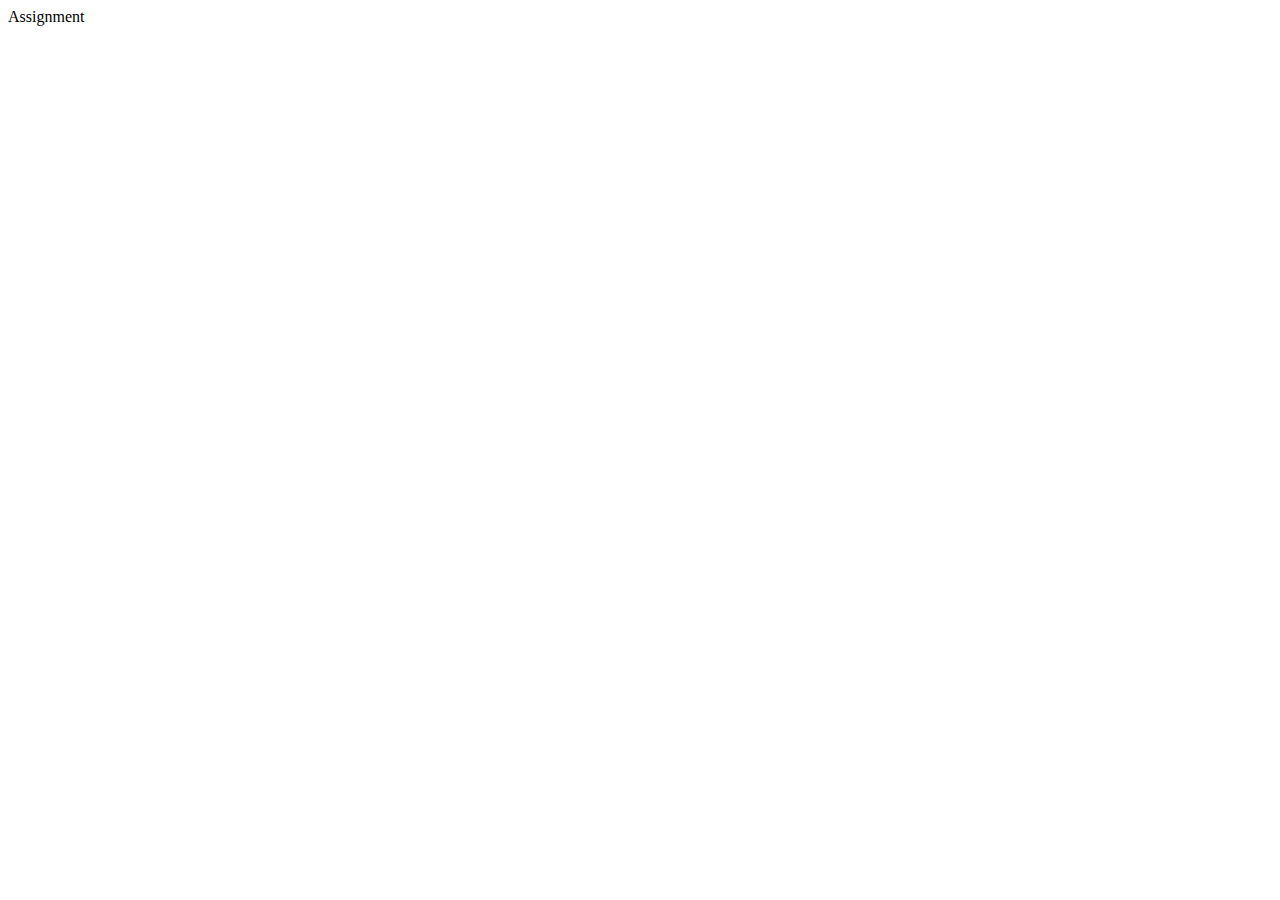
==== index.html @ 6436d938 "Initial commit" ====
<!DOCTYPE html>
<html lang="en-US">
<head>

    <meta charset="utf-8">
    <meta http-equiv="X-UA-Compatible" content="IE=edge">
    <meta name="viewport" content="width=device-width, initial-scale=1">

	<meta name="author" content="pragaas" />
	<title>Assignment - CES</title>

    <base target="_blank"/>

    <link rel="shortcut icon" href="/favicon.ico">
    <link rel="stylesheet" media="all" href="css/custom.css">

    <script src="//connect.soundcloud.com/sdk.js"></script>
</head>
<body class="ng-cloak" ng-app="spotApp" ng-controller="MainCtrl as main">
    
    
    {{main.test}}

    <script type="text/javascript" src="js/jquery-3.1.1.min.js"></script>
    <script type="text/javascript" src="js/angular.min.js"></script>
    <script type="text/javascript" src="js/controllers/skillsCtrl.js"></script>
    <script type="text/javascript" src="js/app.js"></script>
</body>
</html>
---- css/custom.css ----
/*[ng\:cloak], [ng-cloak], [data-ng-cloak], [x-ng-cloak], .ng-cloak, .x-ng-cloak {
  display: none !important;
}*/


html {
    height: 100%;
    width: 100%;
    cursor: default;
    overflow: none;
}
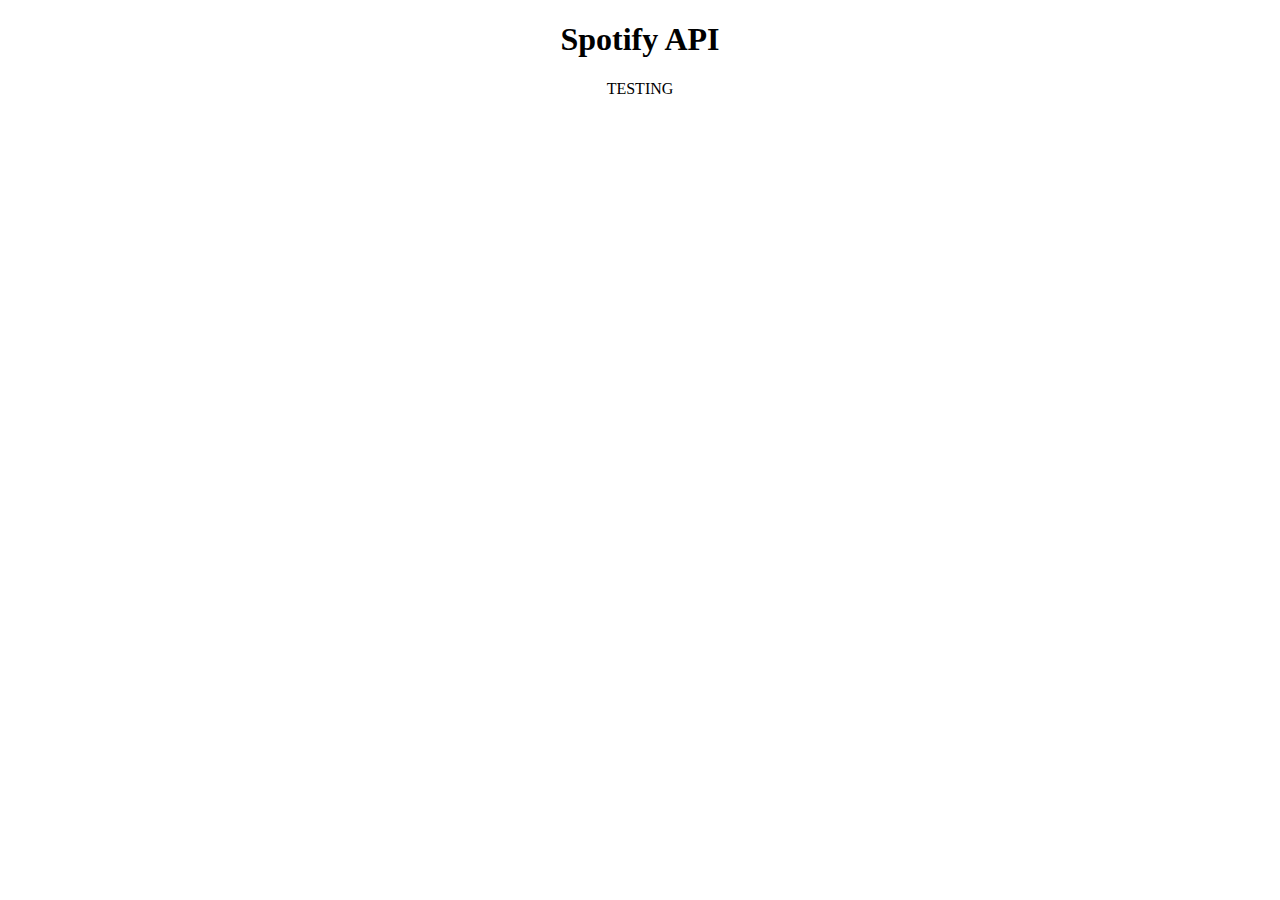
==== commit c782b09a: "integrated routing base" ====
--- a/index.html
+++ b/index.html
@@ -18,12 +18,17 @@
 </head>
 <body class="ng-cloak" ng-app="spotApp" ng-controller="MainCtrl as main">
     
+    <div class="container">
+        <h1>{{main.heading}}</h1>
+        <ng-view>
+        
+        </ng-view>
+    </div>
     
-    {{main.test}}
-
     <script type="text/javascript" src="js/jquery-3.1.1.min.js"></script>
     <script type="text/javascript" src="js/angular.min.js"></script>
-    <script type="text/javascript" src="js/controllers/skillsCtrl.js"></script>
+    <script type="text/javascript" src="js/controllers/mainCtrl.js"></script>
+    <script type="text/javascript" src="js/angular-route.js"></script>
     <script type="text/javascript" src="js/app.js"></script>
 </body>
 </html>--- a/css/custom.css
+++ b/css/custom.css
@@ -9,4 +9,8 @@
     cursor: default;
     overflow: none;
 }
-        +
+.container {
+    
+    text-align: center;
+}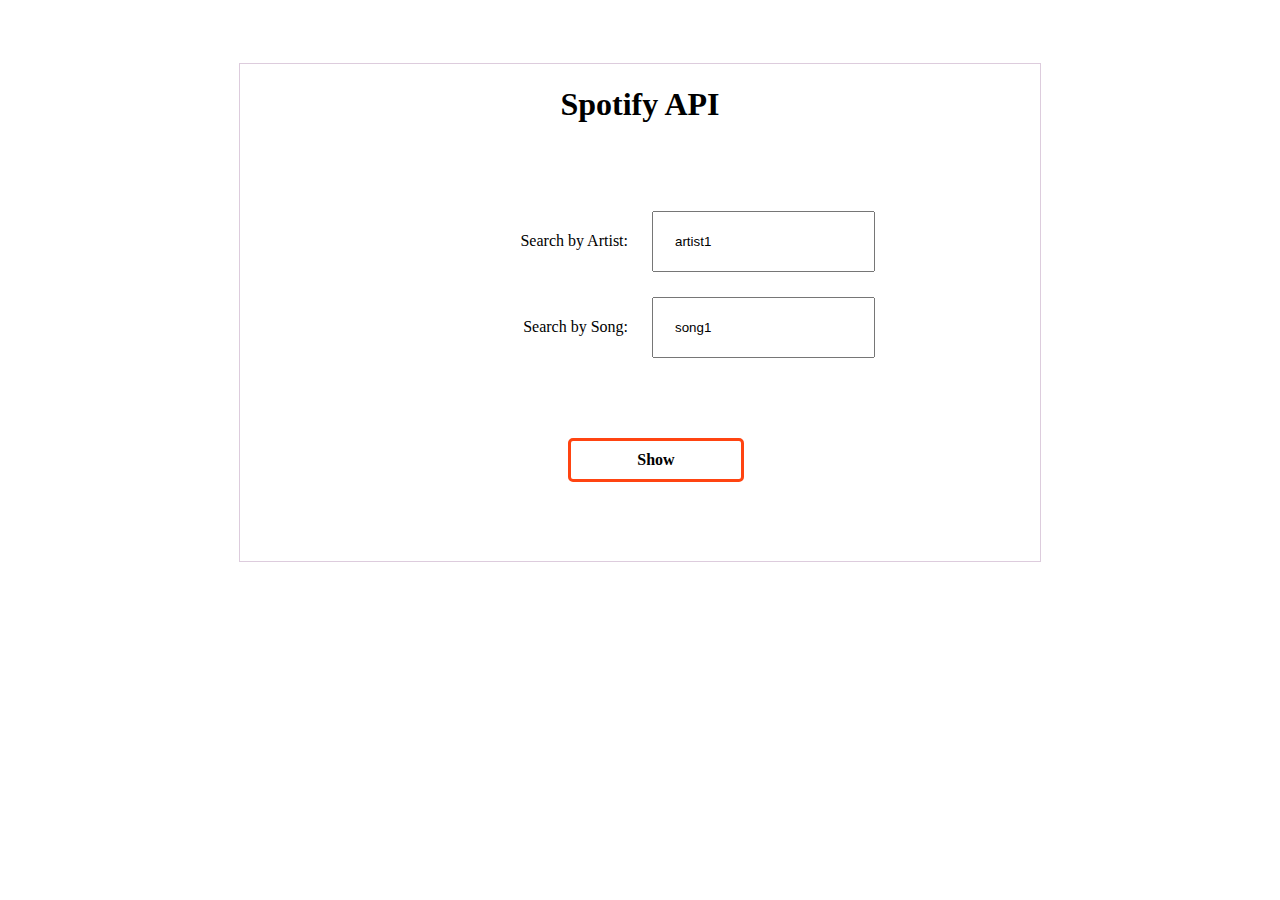
==== commit c213dbbe: "homwpage alignment" ====
--- a/index.html
+++ b/index.html
@@ -18,11 +18,9 @@
 </head>
 <body class="ng-cloak" ng-app="spotApp" ng-controller="MainCtrl as main">
     
-    <div class="container">
-        <h1>{{main.heading}}</h1>
-        <ng-view>
-        
-        </ng-view>
+    <div id="divContainer">
+        <div id="divHeader"><h1>{{main.heading}}</h1></div>
+        <div id="divBody" ng-view></div>
     </div>
     
     <script type="text/javascript" src="js/jquery-3.1.1.min.js"></script>
--- a/css/custom.css
+++ b/css/custom.css
@@ -10,7 +10,49 @@
     overflow: none;
 }
 
-.container {
-    
+#divContainer {
+    max-width: 800px;
+    min-height: 450px;
+    margin: 5% auto;
     text-align: center;
-}+    border: 1px solid #DCD;
+}
+#divHeader {
+    min-height: 100px;
+}
+#divBody {
+    min-height: 350px;
+}
+
+
+.row {
+    margin: 25px;
+
+}
+.textBox {
+    padding: 21px;
+}
+.linkButton {
+    display: block;
+    width: 150px;
+    margin: 10% 41% 0;
+    padding: 10px;
+    border-radius: 5px;
+    color: #000;
+    font-weight: bolder;
+    text-decoration: none;
+    border: 3px solid #F41;
+}
+.equalHalf {
+    width: 46%;
+    display: inline-block;
+}
+.alignLeft {
+    text-align: left;
+    padding-left: 10px;
+}
+.alignRight {
+    text-align: right;
+    padding-right: 10px;
+}
+
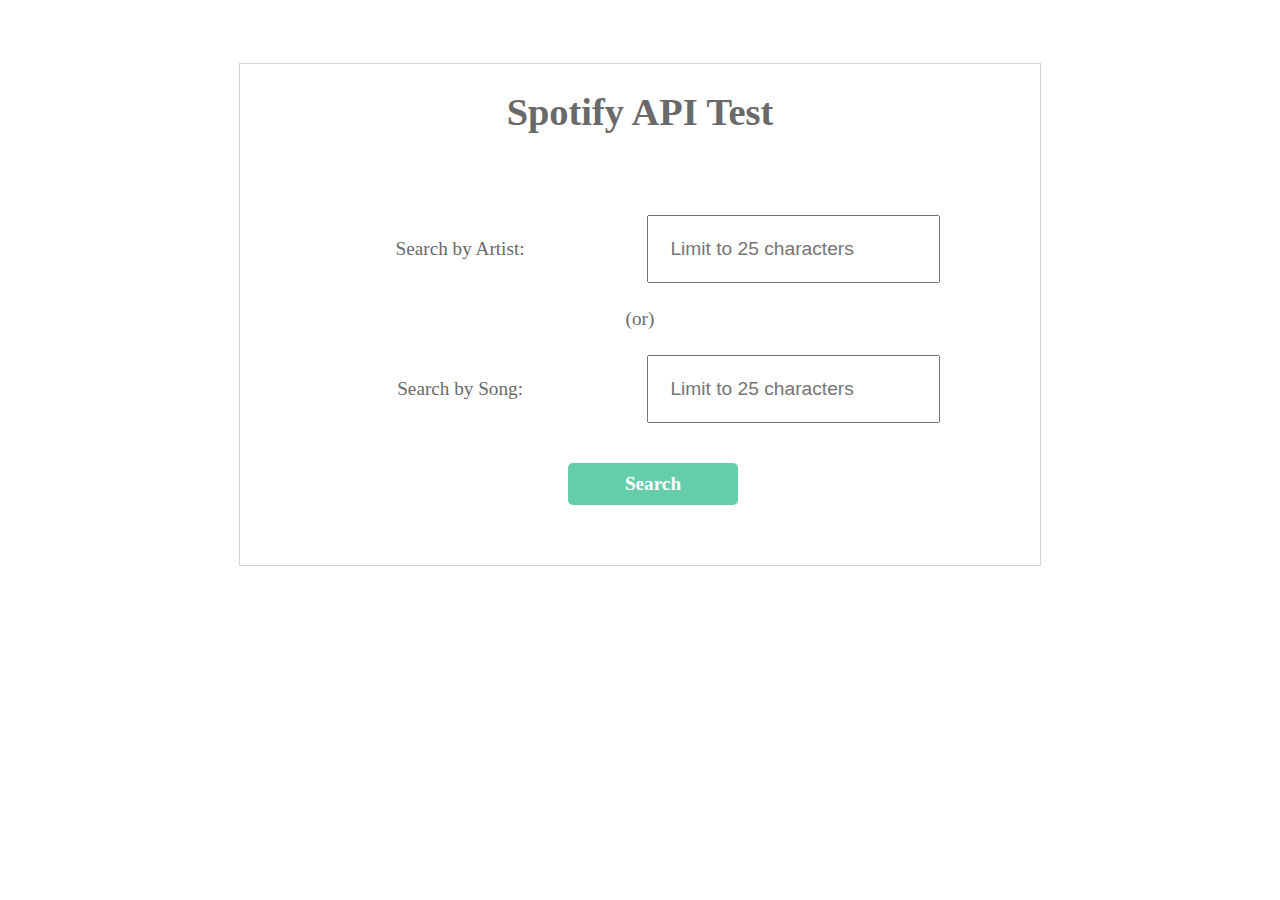
==== commit 4689c2fb: "css changes" ====
--- a/index.html
+++ b/index.html
@@ -17,9 +17,9 @@
     <script src="//connect.soundcloud.com/sdk.js"></script>
 </head>
 <body class="ng-cloak" ng-app="spotApp" ng-controller="MainCtrl as main">
-    
+    <div class="loader"></div>
     <div id="divContainer">
-        <div id="divHeader"><h1>{{main.heading}}</h1></div>
+        <div id="divHeader"><h1 class="unselectable">{{main.heading}}</h1></div>
         <div id="divBody" ng-view></div>
     </div>
     
--- a/css/custom.css
+++ b/css/custom.css
@@ -1,21 +1,23 @@
-/*[ng\:cloak], [ng-cloak], [data-ng-cloak], [x-ng-cloak], .ng-cloak, .x-ng-cloak {
+[ng\:cloak], [ng-cloak], [data-ng-cloak], [x-ng-cloak], .ng-cloak, .x-ng-cloak {
   display: none !important;
-}*/
+}
 
-
+/* INDEX */
 html {
     height: 100%;
     width: 100%;
     cursor: default;
     overflow: none;
+    color: #696969;
 }
-
 #divContainer {
     max-width: 800px;
+    min-width: 650px;
     min-height: 450px;
     margin: 5% auto;
     text-align: center;
     border: 1px solid #DCD;
+    font-size: 1.2em;
 }
 #divHeader {
     min-height: 100px;
@@ -23,25 +25,46 @@
 #divBody {
     min-height: 350px;
 }
+.loader {
+    position:fixed;
+    left:0;
+    top:0;
+    width:100%;
+    height:100%;
+    z-index:993;
+    background:url(../data/loader.gif) 50% 50% no-repeat #f9f9f9;
+}
+.unselectable {
+    -webkit-user-select: none;
+    -moz-user-select: -moz-none;
+    -ms-user-select: none;
+    user-select: none;
+}
 
-
+/* HOME */
 .row {
     margin: 25px;
 
 }
 .textBox {
     padding: 21px;
+    font-size: 1em;
+}
+.linkButton:hover {
+    background: none;
+    color: #008B8B;
+    border: 2px solid #66CDAA;
 }
 .linkButton {
     display: block;
     width: 150px;
-    margin: 10% 41% 0;
+    margin: 5% 41% 0;
     padding: 10px;
     border-radius: 5px;
-    color: #000;
+    background-color: #66CDAA;
+    color: #FFF;
     font-weight: bolder;
-    text-decoration: none;
-    border: 3px solid #F41;
+    text-decoration: none;   
 }
 .equalHalf {
     width: 46%;
@@ -55,4 +78,12 @@
     text-align: right;
     padding-right: 10px;
 }
-
+.disabled{
+    background-color: #DCDCDC;
+}
+.disabled:hover{
+    background-color: #DCDCDC;
+    color: #FFF;
+    border: none;
+    cursor: default;
+}
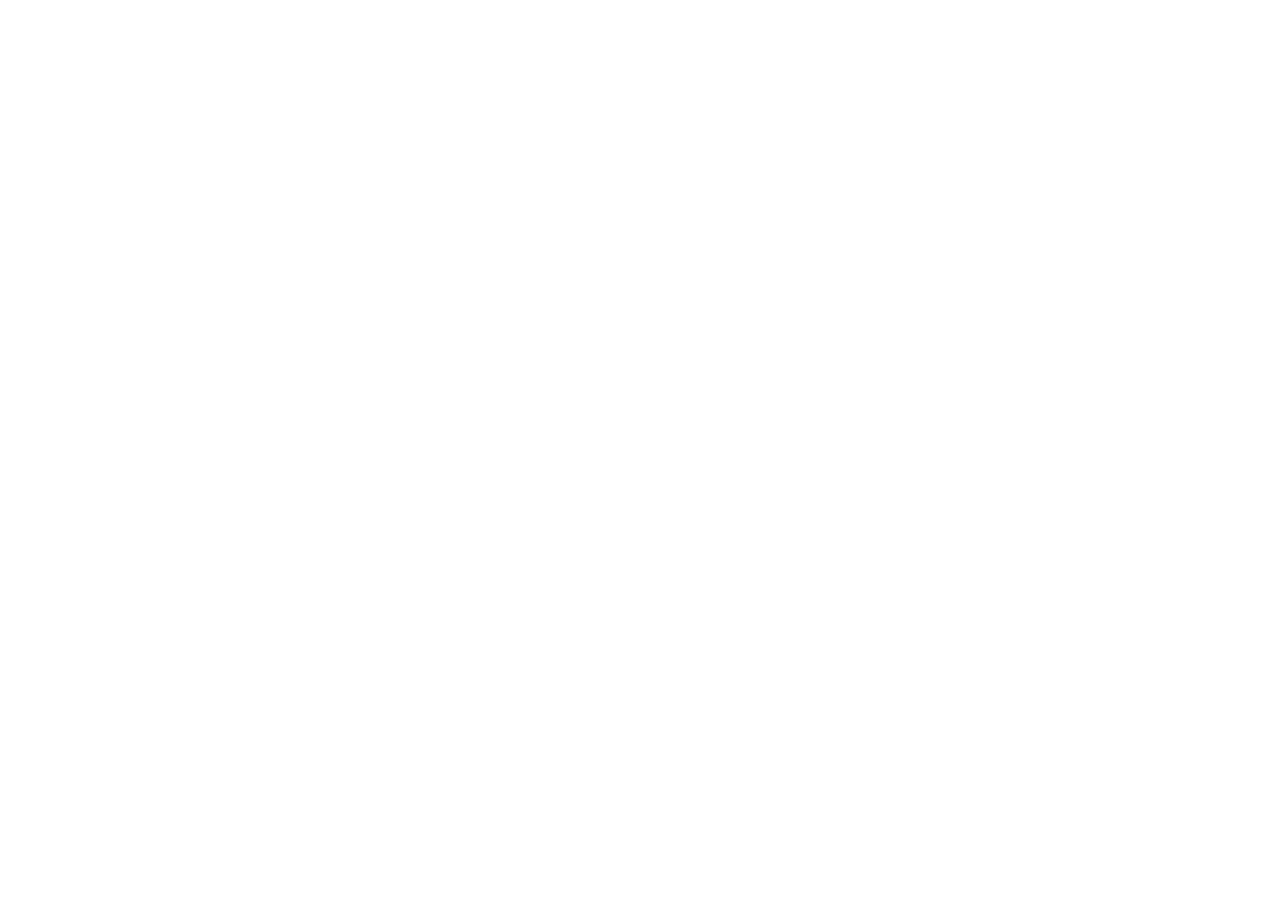
==== commit f103c8e9: "style guide correction" ====
--- a/index.html
+++ b/index.html
@@ -14,19 +14,32 @@
     <link rel="shortcut icon" href="/favicon.ico">
     <link rel="stylesheet" media="all" href="css/custom.css">
 
-    <script src="//connect.soundcloud.com/sdk.js"></script>
+    <!--<script src="//connect.soundcloud.com/sdk.js"></script>-->
 </head>
 <body class="ng-cloak" ng-app="spotApp" ng-controller="MainCtrl as main">
     <div class="loader"></div>
+    <span class="toast"></span>
+
     <div id="divContainer">
         <div id="divHeader"><h1 class="unselectable">{{main.heading}}</h1></div>
         <div id="divBody" ng-view></div>
     </div>
     
-    <script type="text/javascript" src="js/jquery-3.1.1.min.js"></script>
-    <script type="text/javascript" src="js/angular.min.js"></script>
+    <script type="text/javascript" src="js/fm/jquery-3.1.1.min.js"></script>
+    <script type="text/javascript" src="js/fm/angular.min.js"></script>
+    <script type="text/javascript" src="js/fm/angular-route.js"></script>
+
+    <script type="text/javascript" src="js/app.js"></script>
+    <script type="text/javascript" src="js/constants.js"></script>
+    <script type="text/javascript" src="js/services/searchService.js"></script>
+    <script type="text/javascript" src="js/services/getResultService.js"></script>
+
+    <script type="text/javascript" src="js/directives/artists-view.directive.js"></script>
+    
     <script type="text/javascript" src="js/controllers/mainCtrl.js"></script>
-    <script type="text/javascript" src="js/angular-route.js"></script>
-    <script type="text/javascript" src="js/app.js"></script>
+    <script type="text/javascript" src="js/controllers/homeCtrl.js"></script>
+    <script type="text/javascript" src="js/controllers/resultCtrl.js"></script>
+
+    <script type="text/javascript" src="js/custom.js"></script>
 </body>
 </html>--- a/css/custom.css
+++ b/css/custom.css
@@ -12,15 +12,15 @@
 }
 #divContainer {
     max-width: 800px;
-    min-width: 650px;
+    min-width: 600px;
     min-height: 450px;
-    margin: 5% auto;
+    margin: 3% auto;
     text-align: center;
     border: 1px solid #DCD;
     font-size: 1.2em;
 }
 #divHeader {
-    min-height: 100px;
+    min-height: 50px;
 }
 #divBody {
     min-height: 350px;
@@ -40,11 +40,29 @@
     -ms-user-select: none;
     user-select: none;
 }
+.toast{
+    display:none;
+    width:250px;
+    height:auto;
+    position:fixed;
+    top: 85%;
+    left: 50%;
+    margin-left: -130px;
+    background-color:rgba(192,192,192,1.0);
+    z-index: 999;
+    color:#FFFFFF;
+    padding:9px;
+    text-align:center;
+    border-radius:6px;
+    font-weight: bold;
+    -webkit-box-shadow:0 0 10px -1px rgba(56,56,56,1);
+    -moz-box-shadow:0 0 10px -1px rgba(56,56,56,1);
+    box-shadow:0 0 10px -1px rgba(56,56,56,1)
+}
 
 /* HOME */
 .row {
-    margin: 25px;
-
+    margin: 30px 0px;
 }
 .textBox {
     padding: 21px;
@@ -54,6 +72,7 @@
     background: none;
     color: #008B8B;
     border: 2px solid #66CDAA;
+    cursor: pointer;
 }
 .linkButton {
     display: block;
@@ -67,7 +86,7 @@
     text-decoration: none;   
 }
 .equalHalf {
-    width: 46%;
+    width:39%;
     display: inline-block;
 }
 .alignLeft {
@@ -87,3 +106,36 @@
     border: none;
     cursor: default;
 }
+
+/* RESULT */
+#divResult {
+    width: 100%;
+    height: 100%;
+    border: 1px dotted green;
+}
+.homeButton {
+    position: fixed;
+    width: 60px;
+    height: 25px;
+    left: -36%;
+    top: 0px;
+    font-size: 1em;
+}
+.strong {
+    font-weight: bold;
+}
+.resultBlock {
+    display: inline-block;
+    border: 1px dotted #DCD;
+    margin: 10px;
+    padding: 10px;
+}
+.dataBlock {
+    display: block;
+    color: #050;
+    border: none;
+    font-size: 1em;
+}
+#divArtists {
+    margin-top: 30px;
+}